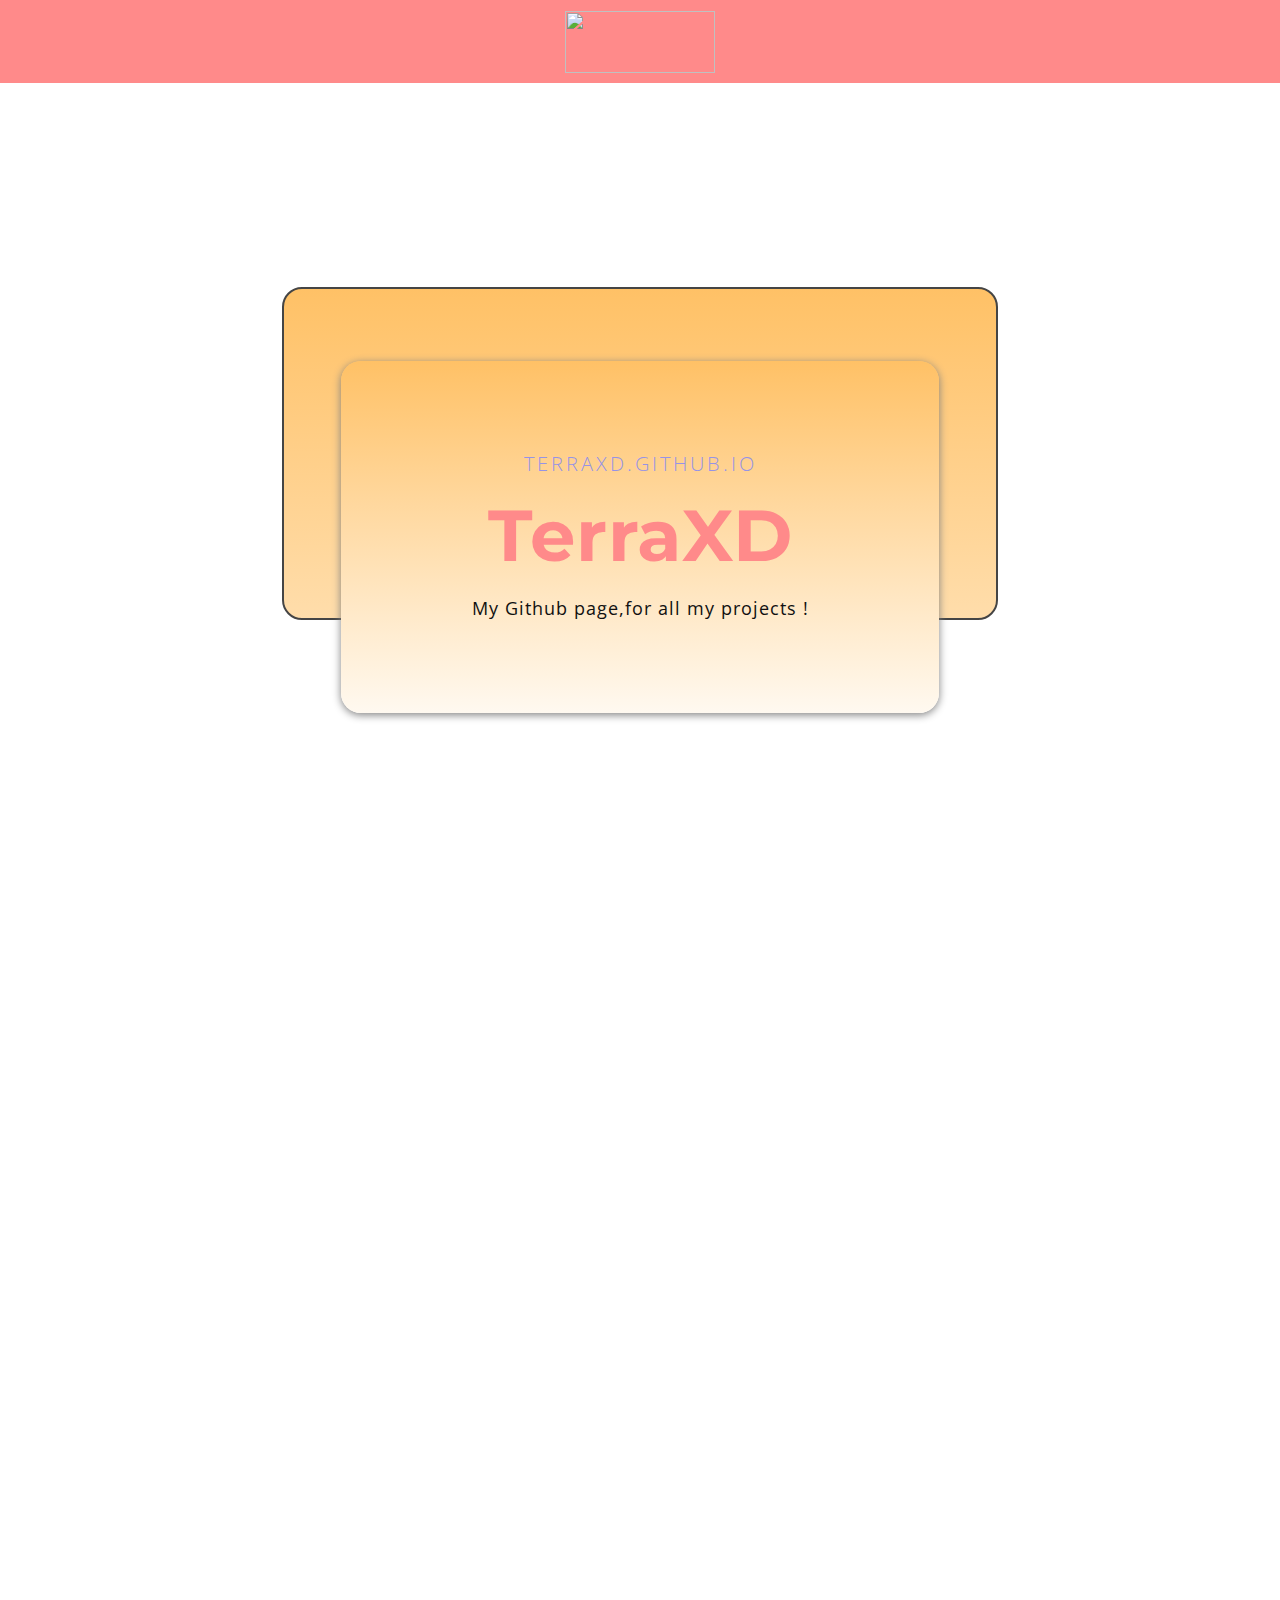
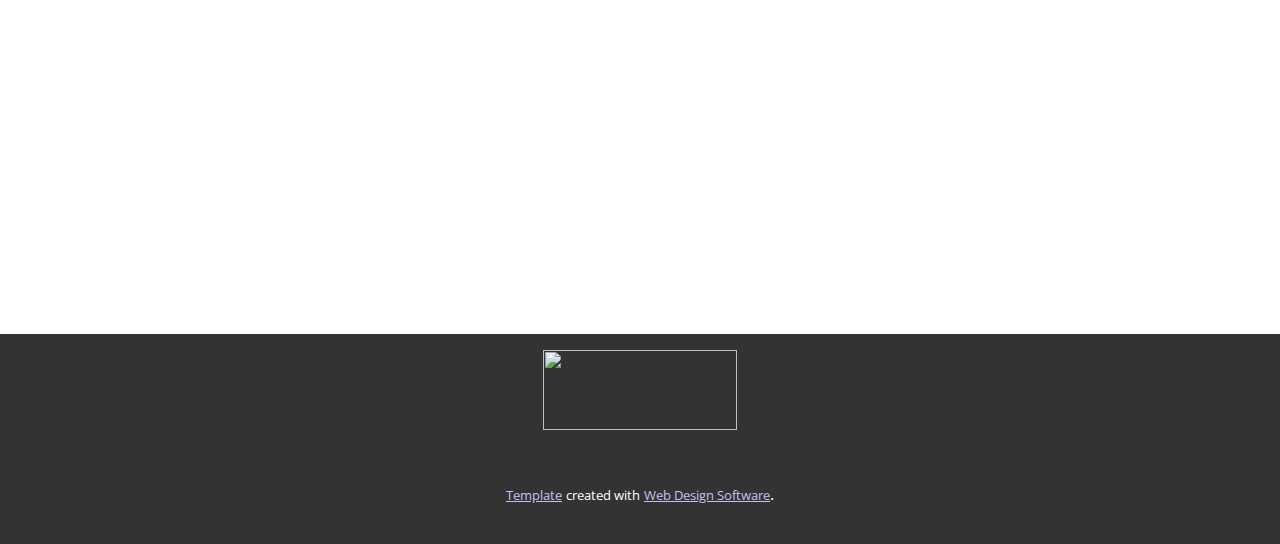
==== docs/index.html @ 956220e7 "Website Files" ====
<!DOCTYPE html>
<html style="font-size: 16px;">
  <head>
    <meta name="viewport" content="width=device-width, initial-scale=1.0">
    <meta charset="utf-8">
    <meta name="keywords" content="Web Design Services, ​Hosting solution with benefits., ​What do our users say?, ​Hosting for every website, Meet Our Best Team, Premium Plans, $0, $29, $59, $139, Nam ultrices ultrices nec tortor pulvinar esteras loremips est orem., Follow us, Contact us">
    <meta name="description" content="">
    <meta name="page_type" content="np-template-header-footer-from-plugin">
    <title>Home</title>
    <link rel="stylesheet" href="nicepage.css" media="screen">
<link rel="stylesheet" href="Home.css" media="screen">
    <script class="u-script" type="text/javascript" src="jquery-1.9.1.min.js" defer=""></script>
    <script class="u-script" type="text/javascript" src="nicepage.js" defer=""></script>
    <meta name="generator" content="Nicepage 3.22.3, nicepage.com">
    <link id="u-theme-google-font" rel="stylesheet" href="https://fonts.googleapis.com/css?family=PT+Sans:400,400i,700,700i|Open+Sans:300,300i,400,400i,600,600i,700,700i,800,800i">
    <link id="u-page-google-font" rel="stylesheet" href="https://fonts.googleapis.com/css?family=Open+Sans:300,300i,400,400i,600,600i,700,700i,800,800i|Montserrat:100,100i,200,200i,300,300i,400,400i,500,500i,600,600i,700,700i,800,800i,900,900i">
    
    
    
    <script type="application/ld+json">{
		"@context": "http://schema.org",
		"@type": "Organization",
		"name": "Github",
		"logo": "images/GitHub_Logo_White.png"
}</script>
    <meta name="theme-color" content="#9693e6">
    <meta property="og:title" content="Home">
    <meta property="og:type" content="website">
  </head>
  <body data-home-page="https://github.nicepage.io/Home.html?version=f183a0b9-ee43-4f18-b87d-bd9fcd603448" data-home-page-title="Home" class="u-body"><header class="u-align-center u-clearfix u-header u-palette-2-light-1 u-header" id="sec-bbeb"><div class="u-clearfix u-sheet u-sheet-1">
        <div class="u-social-icons u-spacing-10 u-social-icons-1"></div>
        <a href="Github.com" class="u-image u-logo u-image-1" data-image-width="1000" data-image-height="410" title="Github" target="_blank">
          <img src="images/GitHub_Logo_White.png" class="u-logo-image u-logo-image-1" data-image-width="63">
        </a>
      </div></header>
    <section class="skrollable u-align-center-xs u-clearfix u-image u-parallax u-section-1" id="carousel_5937" data-image-width="1280" data-image-height="853">
      <div class="u-clearfix u-sheet u-sheet-1">
        <div class="u-border-2 u-border-grey-dark-1 u-expanded-width-sm u-expanded-width-xs u-gradient u-radius-20 u-shape u-shape-round u-shape-1"></div>
        <div class="u-align-center u-container-style u-gradient u-group u-radius-20 u-shape-round u-group-1">
          <div class="u-container-layout u-valign-middle u-container-layout-1">
            <h5 class="u-custom-font u-text u-text-default u-text-font u-text-1">
              <a class="u-active-none u-border-none u-btn u-button-link u-button-style u-hover-none u-none u-text-palette-1-base u-btn-1" href="Terraxd.github.io">Terraxd.github.io</a>
            </h5>
            <h1 class="u-text u-text-palette-2-base u-text-2">TerraXD</h1>
            <p class="u-text u-text-3">My Github page,for all my projects !</p>
          </div>
        </div>
      </div>
    </section>
    <section class="skrollable u-align-center u-clearfix u-image u-lightbox u-parallax u-section-2" id="carousel_9938" data-image-width="1280" data-image-height="854">
      <div class="u-align-left u-clearfix u-sheet u-sheet-1"></div>
    </section>
    
    
    <footer class="u-align-center u-clearfix u-footer u-grey-80 u-footer" id="sec-771e"><div class="u-align-left u-clearfix u-sheet u-valign-middle u-sheet-1">
        <a href="github.com/TerraXD" class="u-image u-logo u-image-1" data-image-width="1000" data-image-height="410" title="My Github Page">
          <img src="images/GitHub_Logo_White.png" class="u-logo-image u-logo-image-1">
        </a>
      </div></footer>
    <section class="u-backlink u-clearfix u-grey-80">
      <a class="u-link" href="https://nicepage.com/templates" target="_blank">
        <span>Template</span>
      </a>
      <p class="u-text">
        <span>created with</span>
      </p>
      <a class="u-link" href="https://nicepage.com/" target="_blank">
        <span>Web Design Software</span>
      </a>. 
    </section>
  </body>
</html>
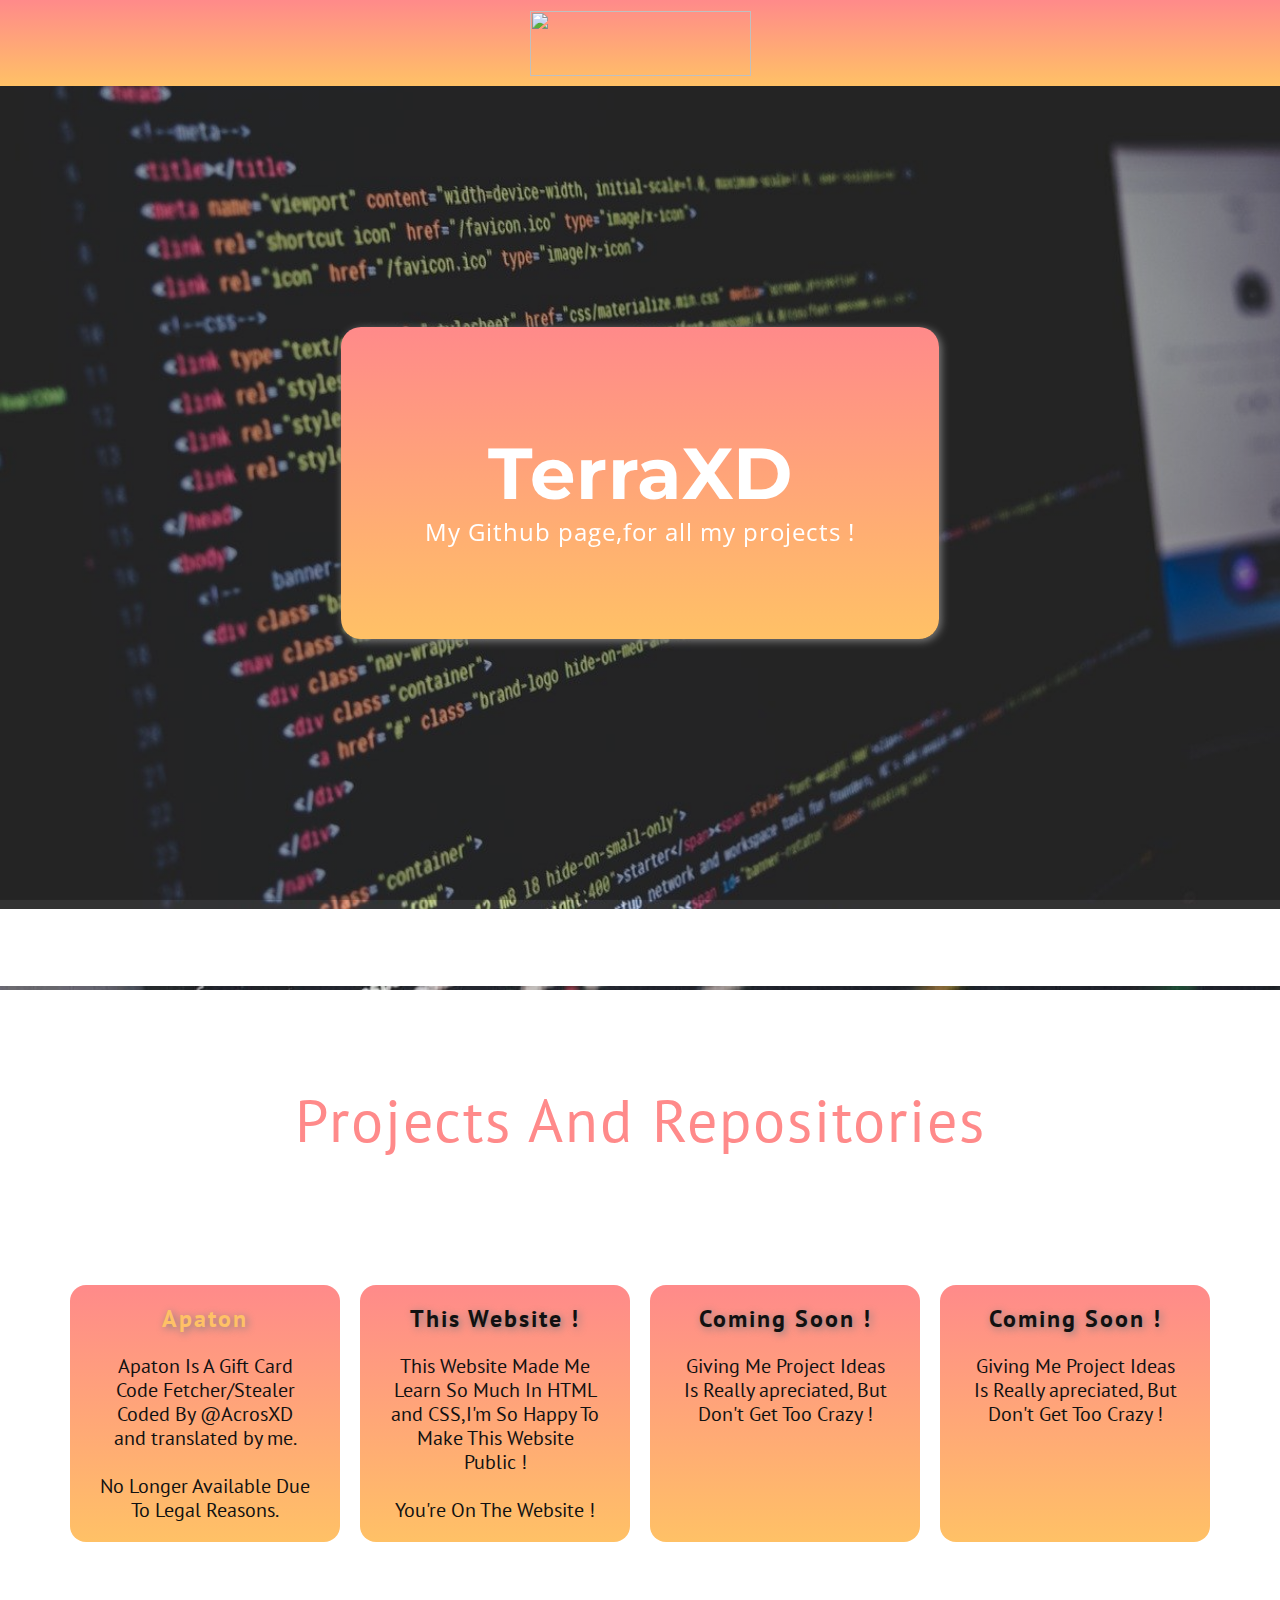
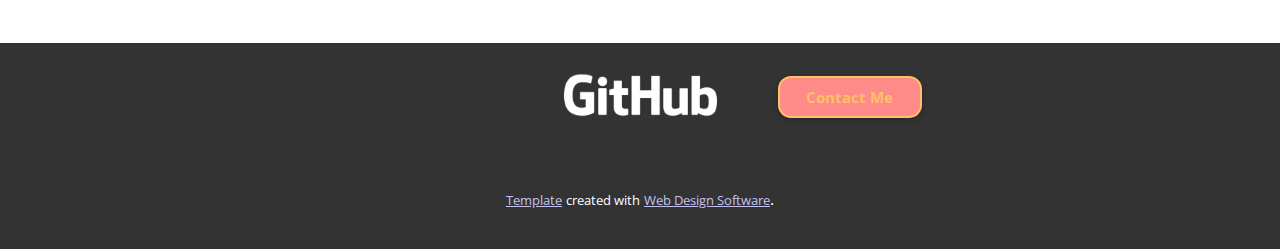
==== commit c420f374: "Website 2.0" ====
--- a/docs/index.html
+++ b/docs/index.html
@@ -1,6 +1,5 @@
 <!DOCTYPE html>
-<html style="font-size: 16px;">
-  <head>
+<html style="font-size: 16px;"><head>
     <meta name="viewport" content="width=device-width, initial-scale=1.0">
     <meta charset="utf-8">
     <meta name="keywords" content="Web Design Services, ​Hosting solution with benefits., ​What do our users say?, ​Hosting for every website, Meet Our Best Team, Premium Plans, $0, $29, $59, $139, Nam ultrices ultrices nec tortor pulvinar esteras loremips est orem., Follow us, Contact us">
@@ -11,9 +10,12 @@
 <link rel="stylesheet" href="Home.css" media="screen">
     <script class="u-script" type="text/javascript" src="jquery-1.9.1.min.js" defer=""></script>
     <script class="u-script" type="text/javascript" src="nicepage.js" defer=""></script>
-    <meta name="generator" content="Nicepage 3.22.3, nicepage.com">
+    <meta name="generator" content="Nicepage 3.23.0, nicepage.com">
+    <meta property="og:title" content="TerraXD - Website">
+    <meta property="og:description" content="TerraXD's Repos And More !">
+    <meta property="og:image" content="images/g71ef491b560a127bf28e0f755926b4627be8facf028f1dda075bfba44c738703ae2fabc4033158deda1637a61e0dba16775ae74671593b8c1a2e7f416ff51eb1_1280.jpg">
     <link id="u-theme-google-font" rel="stylesheet" href="https://fonts.googleapis.com/css?family=PT+Sans:400,400i,700,700i|Open+Sans:300,300i,400,400i,600,600i,700,700i,800,800i">
-    <link id="u-page-google-font" rel="stylesheet" href="https://fonts.googleapis.com/css?family=Open+Sans:300,300i,400,400i,600,600i,700,700i,800,800i|Montserrat:100,100i,200,200i,300,300i,400,400i,500,500i,600,600i,700,700i,800,800i,900,900i">
+    <link id="u-page-google-font" rel="stylesheet" href="https://fonts.googleapis.com/css?family=Montserrat:100,100i,200,200i,300,300i,400,400i,500,500i,600,600i,700,700i,800,800i,900,900i">
     
     
     
@@ -21,41 +23,78 @@
 		"@context": "http://schema.org",
 		"@type": "Organization",
 		"name": "Github",
-		"logo": "images/GitHub_Logo_White.png"
+		"url": "/",
+		"logo": "images/GitHub_Logo_White_Custom.png"
 }</script>
     <meta name="theme-color" content="#9693e6">
-    <meta property="og:title" content="Home">
     <meta property="og:type" content="website">
+    <link rel="canonical" href="/">
   </head>
-  <body data-home-page="https://github.nicepage.io/Home.html?version=f183a0b9-ee43-4f18-b87d-bd9fcd603448" data-home-page-title="Home" class="u-body"><header class="u-align-center u-clearfix u-header u-palette-2-light-1 u-header" id="sec-bbeb"><div class="u-clearfix u-sheet u-sheet-1">
+  <body data-home-page="https://github.nicepage.io/Home.html?version=e95aa9e0-92c9-4b59-a505-fab8ef652990" data-home-page-title="Home" class="u-body"><header class="u-align-center u-clearfix u-gradient u-header u-sticky u-sticky-6abe u-header" id="sec-bbeb"><div class="u-clearfix u-sheet u-sheet-1">
         <div class="u-social-icons u-spacing-10 u-social-icons-1"></div>
-        <a href="Github.com" class="u-image u-logo u-image-1" data-image-width="1000" data-image-height="410" title="Github" target="_blank">
-          <img src="images/GitHub_Logo_White.png" class="u-logo-image u-logo-image-1" data-image-width="63">
+        <a href="Github.com/TerraXD" class="u-image u-logo u-image-1" data-image-width="1400" data-image-height="410" title="github.com/TerraXD" target="_blank">
+          <img src="images/GitHub_Logo_White_Custom.png" class="u-logo-image u-logo-image-1" data-image-width="63">
         </a>
       </div></header>
-    <section class="skrollable u-align-center-xs u-clearfix u-image u-parallax u-section-1" id="carousel_5937" data-image-width="1280" data-image-height="853">
+    <section class="skrollable u-align-center-xs u-clearfix u-image u-parallax u-shading u-section-1" id="carousel_5937" data-image-width="1280" data-image-height="853">
       <div class="u-clearfix u-sheet u-sheet-1">
-        <div class="u-border-2 u-border-grey-dark-1 u-expanded-width-sm u-expanded-width-xs u-gradient u-radius-20 u-shape u-shape-round u-shape-1"></div>
-        <div class="u-align-center u-container-style u-gradient u-group u-radius-20 u-shape-round u-group-1">
-          <div class="u-container-layout u-valign-middle u-container-layout-1">
-            <h5 class="u-custom-font u-text u-text-default u-text-font u-text-1">
-              <a class="u-active-none u-border-none u-btn u-button-link u-button-style u-hover-none u-none u-text-palette-1-base u-btn-1" href="Terraxd.github.io">Terraxd.github.io</a>
-            </h5>
-            <h1 class="u-text u-text-palette-2-base u-text-2">TerraXD</h1>
-            <p class="u-text u-text-3">My Github page,for all my projects !</p>
+        <div class="u-align-center u-container-style u-gradient u-group u-radius-20 u-shape-round u-group-1" data-animation-name="pulse" data-animation-duration="1000" data-animation-delay="0" data-animation-direction="">
+          <div class="u-container-layout u-container-layout-1">
+            <h1 class="u-text u-text-white u-text-1">TerraXD</h1>
+            <p class="u-text u-text-white u-text-2">My Github page,for all my projects !</p>
           </div>
         </div>
       </div>
     </section>
-    <section class="skrollable u-align-center u-clearfix u-image u-lightbox u-parallax u-section-2" id="carousel_9938" data-image-width="1280" data-image-height="854">
-      <div class="u-align-left u-clearfix u-sheet u-sheet-1"></div>
+    <section class="skrollable u-align-center u-clearfix u-image u-parallax u-section-2" id="carousel_e494" data-image-width="1280" data-image-height="854">
+      <div class="u-clearfix u-sheet u-valign-middle u-sheet-1">
+        <h2 class="u-text u-text-default u-text-palette-2-light-1 u-text-1">Projects And Repositories</h2>
+        <p class="u-text u-text-white u-text-2">Here Is All My Current And Next Projects And Repos,Only Apaton Is On License,But The Rest Can Be Forked At Your Liking !</p>
+        <div class="u-expanded-width u-list u-list-1">
+          <div class="u-repeater u-repeater-1">
+            <div class="u-align-center u-container-style u-gradient u-list-item u-opacity u-opacity-70 u-radius-16 u-repeater-item u-shape-round u-list-item-1">
+              <div class="u-container-layout u-similar-container u-valign-top u-container-layout-1">
+                <h4 class="u-text u-text-default u-text-3">
+                  <a class="u-active-none u-border-none u-btn u-button-link u-button-style u-hover-none u-none u-text-palette-3-light-1 u-btn-1" href="/Apaton.html" data-page-id="584879">Apaton<br>
+                  </a>
+                </h4>
+                <h5 class="u-text u-text-default u-text-4">Apaton Is A Gift Card Code Fetcher/Stealer<br>Coded By @AcrosXD<br>and translated by me.<br>
+                  <br>No Longer Available Due To Legal Reasons.
+                </h5>
+              </div>
+            </div>
+            <div class="u-align-center u-container-style u-gradient u-list-item u-opacity u-opacity-70 u-radius-16 u-repeater-item u-shape-round u-list-item-2">
+              <div class="u-container-layout u-similar-container u-valign-top u-container-layout-2">
+                <h4 class="u-text u-text-default u-text-5">This Website !</h4>
+                <h5 class="u-text u-text-default u-text-6">This Website Made Me Learn So Much In HTML and CSS,I'm So Happy To Make This Website Public !<br>
+                  <br>You're On The Website !
+                </h5>
+              </div>
+            </div>
+            <div class="u-align-center u-container-style u-gradient u-list-item u-opacity u-opacity-70 u-radius-16 u-repeater-item u-shape-round u-list-item-3">
+              <div class="u-container-layout u-similar-container u-valign-top u-container-layout-3">
+                <h4 class="u-text u-text-default u-text-7">Coming Soon !</h4>
+                <h5 class="u-text u-text-default u-text-8">Giving Me Project Ideas Is Really apreciated, But Don't Get Too Crazy !<br>
+                </h5>
+              </div>
+            </div>
+            <div class="u-align-center u-container-style u-gradient u-list-item u-opacity u-opacity-70 u-radius-16 u-repeater-item u-shape-round u-list-item-4">
+              <div class="u-container-layout u-similar-container u-valign-top u-container-layout-4">
+                <h4 class="u-text u-text-default u-text-9">Coming Soon !</h4>
+                <h5 class="u-text u-text-default u-text-10"> Giving Me Project Ideas Is Really apreciated, But Don't Get Too Crazy !</h5>
+              </div>
+            </div>
+          </div>
+        </div>
+      </div>
     </section>
     
     
-    <footer class="u-align-center u-clearfix u-footer u-grey-80 u-footer" id="sec-771e"><div class="u-align-left u-clearfix u-sheet u-valign-middle u-sheet-1">
-        <a href="github.com/TerraXD" class="u-image u-logo u-image-1" data-image-width="1000" data-image-height="410" title="My Github Page">
+    <footer class="u-align-center u-clearfix u-footer u-grey-80 u-footer" id="sec-771e"><div class="u-align-left u-clearfix u-sheet u-sheet-1">
+        <a href="github.com" class="u-image u-image-default u-logo u-image-1" data-image-width="1000" data-image-height="410" title="Github.com" target="_blank" data-animation-name="bounceIn" data-animation-duration="1000" data-animation-delay="0" data-animation-direction="">
           <img src="images/GitHub_Logo_White.png" class="u-logo-image u-logo-image-1">
         </a>
+        <a href="mailto:TerraXD.contact@gmail.com" class="u-active-white u-border-2 u-border-active-white u-border-hover-palette-2-base u-border-palette-3-base u-btn u-btn-round u-button-style u-hover-palette-3-base u-palette-2-base u-radius-13 u-text-active-black u-text-hover-black u-text-palette-3-base u-btn-1">Contact Me</a>
       </div></footer>
     <section class="u-backlink u-clearfix u-grey-80">
       <a class="u-link" href="https://nicepage.com/templates" target="_blank">
@@ -68,5 +107,5 @@
         <span>Web Design Software</span>
       </a>. 
     </section>
-  </body>
-</html>+  
+</body></html>--- a/docs/nicepage.css
+++ b/docs/nicepage.css
@@ -4193,6 +4193,9 @@
 .u-background-effect {
   overflow: hidden;
 }
+.u-background-effect ~ .u-container-layout {
+  cursor: pointer;
+}
 /* Fade effect */
 .u-effect-fade .u-over-slide {
   opacity: 0;
@@ -12762,6 +12765,7 @@
 .u-header.u-sticky,
 .u-overlap .u-header {
   z-index: 20;
+  padding-top: 0.1px;
 }
 .u-overlap .u-header.u-sticky {
   position: fixed;
@@ -16951,9 +16955,6 @@
   width: 100%;
   height: 100vh;
   height: -webkit-fill-available;
-}
-.u-menu-overlay:not(.u-opacity) {
-  opacity: 0;
 }
 .u-sidenav-overflow {
   overflow: auto;
@@ -33797,7 +33798,175 @@
 
 /*begin-variables sitestylecss*/
 
-
+.u-custom-color-1,
+        .u-body.u-custom-color-1,
+        .u-container-style.u-custom-color-1:before,
+        .u-table-alt-custom-color-1 tr:nth-child(even)
+        {
+            color: #ffffff;
+            background-color: #e49191;
+        }
+
+        .u-button-style.u-custom-color-1,
+        .u-button-style.u-custom-color-1[class*="u-border-"]
+        {
+            color: #ffffff !important;
+            background-color: #e49191 !important;
+        }
+
+        .u-button-style.u-custom-color-1:hover,
+        .u-button-style.u-custom-color-1[class*="u-border-"]:hover,
+        .u-button-style.u-custom-color-1:focus,
+        .u-button-style.u-custom-color-1[class*="u-border-"]:focus,
+        .u-button-style.u-button-style.u-custom-color-1:active,
+        .u-button-style.u-button-style.u-custom-color-1[class*="u-border-"]:active,
+        .u-button-style.u-button-style.u-custom-color-1.active,
+        .u-button-style.u-button-style.u-custom-color-1[class*="u-border-"].active,
+        li.active > .u-button-style.u-button-style.u-custom-color-1,
+        li.active > .u-button-style.u-button-style.u-custom-color-1[class*="u-border-"]
+        {
+            color: #ffffff !important;
+            background-color: #dd7373 !important;
+        }
+
+        .u-hover-custom-color-1:hover,
+        .u-hover-custom-color-1[class*="u-border-"]:hover,
+        .u-hover-custom-color-1:focus,
+        .u-hover-custom-color-1[class*="u-border-"]:focus,
+        .u-active-custom-color-1.u-active.u-active,
+        .u-active-custom-color-1[class*="u-border-"].u-active.u-active,
+        a.u-button-style.u-hover-custom-color-1:hover,
+        a.u-button-style.u-hover-custom-color-1[class*="u-border-"]:hover,
+        a.u-button-style:hover > .u-hover-custom-color-1,
+        a.u-button-style:hover > .u-hover-custom-color-1[class*="u-border-"],
+        a.u-button-style.u-hover-custom-color-1:focus,
+        a.u-button-style.u-hover-custom-color-1[class*="u-border-"]:focus,
+        a.u-button-style.u-button-style.u-active-custom-color-1:active,
+        a.u-button-style.u-button-style.u-active-custom-color-1[class*="u-border-"]:active,
+        a.u-button-style.u-button-style.u-active-custom-color-1.active,
+        a.u-button-style.u-button-style.u-active-custom-color-1[class*="u-border-"].active,
+        a.u-button-style.u-button-style.active > .u-active-custom-color-1,
+        a.u-button-style.u-button-style.active > .u-active-custom-color-1[class*="u-border-"],
+        li.active > a.u-button-style.u-button-style.u-active-custom-color-1,
+        li.active > a.u-button-style.u-button-style.u-active-custom-color-1[class*="u-border-"]
+        {
+            color: #ffffff !important;
+            background-color: #e49191 !important;
+        }
+
+        a.u-link.u-hover-custom-color-1:hover {
+            color: #e49191 !important;
+        }
+
+        
+
+        
+        .u-border-custom-color-1,
+        .u-separator-custom-color-1:after
+        {
+            border-color: #e49191;
+            stroke: #e49191;
+        }
+
+        .u-button-style.u-border-custom-color-1
+        {
+            border-color: #e49191 !important;
+            color: #e49191 !important;
+            background-color: transparent !important;
+        }
+
+        .u-button-style.u-border-custom-color-1:hover,
+        .u-button-style.u-border-custom-color-1:focus
+        {
+            border-color: transparent !important;
+            color: #dd7373 !important;
+            background-color: transparent !important;
+        }
+
+        .u-border-hover-custom-color-1:hover,
+        .u-border-hover-custom-color-1:focus,
+        .u-border-active-custom-color-1.u-active.u-active,
+        a.u-button-style.u-border-hover-custom-color-1:hover,
+        a.u-button-style:hover > .u-border-hover-custom-color-1,
+        a.u-button-style.u-border-hover-custom-color-1:focus,
+        a.u-button-style.u-button-style.u-border-active-custom-color-1:active,
+        a.u-button-style.u-button-style.u-border-active-custom-color-1.active,
+        a.u-button-style.u-button-style.active > .u-border-active-custom-color-1,
+        li.active > a.u-button-style.u-button-style.u-border-active-custom-color-1
+        {
+            color: #e49191 !important;
+            border-color: #e49191 !important;
+        }
+
+        .u-link.u-border-custom-color-1[class*="u-border-"]
+        {
+            border-color: #e49191 !important;
+        }
+
+        .u-link.u-border-custom-color-1[class*="u-border-"]:hover
+        {
+            border-color: #dd7373 !important;
+        }
+        
+
+        
+        .u-text-custom-color-1,
+        a.u-button-style.u-text-custom-color-1,
+        a.u-button-style.u-text-custom-color-1[class*="u-border-"]
+        {
+            color: #e49191 !important;
+        }
+
+        a.u-button-style.u-text-custom-color-1:hover,
+        a.u-button-style.u-text-custom-color-1[class*="u-border-"]:hover,
+        a.u-button-style.u-text-custom-color-1:focus,
+        a.u-button-style.u-text-custom-color-1[class*="u-border-"]:focus,
+        a.u-button-style.u-button-style.u-text-custom-color-1:active,
+        a.u-button-style.u-button-style.u-text-custom-color-1[class*="u-border-"]:active,
+        a.u-button-style.u-button-style.u-text-custom-color-1.active,
+        a.u-button-style.u-button-style.u-text-custom-color-1[class*="u-border-"].active
+        {
+            color: #dd7373 !important;
+        }
+
+        a.u-button-style:hover > .u-text-hover-custom-color-1,
+        a.u-button-style:hover > .u-text-hover-custom-color-1[class*="u-border-"],
+        a.u-button-style.u-button-style.u-text-hover-custom-color-1:hover,
+        a.u-button-style.u-button-style.u-text-hover-custom-color-1[class*="u-border-"]:hover,
+        a.u-button-style.u-button-style.u-text-hover-custom-color-1:focus,
+        a.u-button-style.u-button-style.u-text-hover-custom-color-1[class*="u-border-"]:focus,
+        a.u-button-style.u-button-style.u-button-style.u-text-active-custom-color-1:active,
+        a.u-button-style.u-button-style.u-button-style.u-text-active-custom-color-1[class*="u-border-"]:active,
+        a.u-button-style.u-button-style.u-button-style.u-text-active-custom-color-1.active,
+        a.u-button-style.u-button-style.u-button-style.u-text-active-custom-color-1[class*="u-border-"].active,
+        a.u-button-style.u-button-style.active > .u-text-active-custom-color-1,
+        a.u-button-style.u-button-style.active > .u-text-active-custom-color-1[class*="u-border-"],
+        :not(.level-2) > .u-nav > .u-nav-item > a.u-nav-link.u-text-hover-custom-color-1:hover,
+        :not(.level-2) > .u-nav > .u-nav-item > a.u-nav-link.u-nav-link.u-text-active-custom-color-1.active,
+        .u-popupmenu-items.u-text-hover-custom-color-1 .u-nav-link:hover,
+        .u-popupmenu-items.u-popupmenu-items.u-text-active-custom-color-1 .u-nav-link.active
+        {
+            color: #e49191 !important;
+        }
+
+        .u-text-custom-color-1 svg,
+        .u-text-hover-custom-color-1:hover svg,
+        .u-button-style:hover > .u-text-hover-custom-color-1 svg,
+        .u-button-style.u-button-style.active > .u-text-active-custom-color-1 svg,
+        .u-text-hover-custom-color-1:focus svg
+        {
+            fill: #e49191;
+        }
+
+        .u-link.u-text-custom-color-1:hover
+        {
+            color: #dd7373 !important;
+        }
+
+        a.u-link.u-text-hover-custom-color-1:hover
+        {
+            color: #e49191 !important;
+        }
 
         
 
@@ -34047,25 +34216,25 @@
         /** color-rules **/
 
         /** alt-color-rules **/
-        .u-body-color a,.u-palette-1-base a,.u-palette-1-dark-3 a,.u-palette-1-dark-2 a,.u-palette-1-dark-1 a,.u-palette-1 a,.u-palette-1-light-1 a,.u-palette-2-base a,.u-palette-2-dark-3 a,.u-palette-2-dark-2 a,.u-palette-2-dark-1 a,.u-palette-2 a,.u-palette-2-light-1 a,.u-palette-3-dark-3 a,.u-palette-3-dark-2 a,.u-palette-3-dark-1 a,.u-palette-3 a,.u-palette-4-base a,.u-palette-4-dark-3 a,.u-palette-4-dark-2 a,.u-palette-4-dark-1 a,.u-palette-4 a,.u-palette-5-base a,.u-palette-5-dark-3 a,.u-palette-5-dark-2 a,.u-palette-5-dark-1 a,.u-palette-5 a,.u-palette-5-light-1 a,.u-grey-40 a,.u-grey-30 a,.u-grey-90 a,.u-grey-80 a,.u-grey-75 a,.u-black a,.u-grey-70 a,.u-grey-60 a,.u-grey-50 a,.u-grey-dark-3 a,.u-grey-dark-2 a,.u-grey-dark-1 a,.u-grey a,.u-shading a,.u-overlap-contrast .u-header a:not(.u-nav-link):not(.u-btn)
+        .u-custom-color-1 a,.u-body-color a,.u-palette-1-base a,.u-palette-1-dark-3 a,.u-palette-1-dark-2 a,.u-palette-1-dark-1 a,.u-palette-1 a,.u-palette-1-light-1 a,.u-palette-2-base a,.u-palette-2-dark-3 a,.u-palette-2-dark-2 a,.u-palette-2-dark-1 a,.u-palette-2 a,.u-palette-2-light-1 a,.u-palette-3-dark-3 a,.u-palette-3-dark-2 a,.u-palette-3-dark-1 a,.u-palette-3 a,.u-palette-4-base a,.u-palette-4-dark-3 a,.u-palette-4-dark-2 a,.u-palette-4-dark-1 a,.u-palette-4 a,.u-palette-5-base a,.u-palette-5-dark-3 a,.u-palette-5-dark-2 a,.u-palette-5-dark-1 a,.u-palette-5 a,.u-palette-5-light-1 a,.u-grey-40 a,.u-grey-30 a,.u-grey-90 a,.u-grey-80 a,.u-grey-75 a,.u-black a,.u-grey-70 a,.u-grey-60 a,.u-grey-50 a,.u-grey-dark-3 a,.u-grey-dark-2 a,.u-grey-dark-1 a,.u-grey a,.u-shading a,.u-overlap-contrast .u-header a:not(.u-nav-link):not(.u-btn)
         {
         color: #c3c1f1;
         }
-        .u-body-color a:hover,.u-palette-1-base a:hover,.u-palette-1-dark-3 a:hover,.u-palette-1-dark-2 a:hover,.u-palette-1-dark-1 a:hover,.u-palette-1 a:hover,.u-palette-1-light-1 a:hover,.u-palette-2-base a:hover,.u-palette-2-dark-3 a:hover,.u-palette-2-dark-2 a:hover,.u-palette-2-dark-1 a:hover,.u-palette-2 a:hover,.u-palette-2-light-1 a:hover,.u-palette-3-dark-3 a:hover,.u-palette-3-dark-2 a:hover,.u-palette-3-dark-1 a:hover,.u-palette-3 a:hover,.u-palette-4-base a:hover,.u-palette-4-dark-3 a:hover,.u-palette-4-dark-2 a:hover,.u-palette-4-dark-1 a:hover,.u-palette-4 a:hover,.u-palette-5-base a:hover,.u-palette-5-dark-3 a:hover,.u-palette-5-dark-2 a:hover,.u-palette-5-dark-1 a:hover,.u-palette-5 a:hover,.u-palette-5-light-1 a:hover,.u-grey-40 a:hover,.u-grey-30 a:hover,.u-grey-90 a:hover,.u-grey-80 a:hover,.u-grey-75 a:hover,.u-black a:hover,.u-grey-70 a:hover,.u-grey-60 a:hover,.u-grey-50 a:hover,.u-grey-dark-3 a:hover,.u-grey-dark-2 a:hover,.u-grey-dark-1 a:hover,.u-grey a:hover
+        .u-custom-color-1 a:hover,.u-body-color a:hover,.u-palette-1-base a:hover,.u-palette-1-dark-3 a:hover,.u-palette-1-dark-2 a:hover,.u-palette-1-dark-1 a:hover,.u-palette-1 a:hover,.u-palette-1-light-1 a:hover,.u-palette-2-base a:hover,.u-palette-2-dark-3 a:hover,.u-palette-2-dark-2 a:hover,.u-palette-2-dark-1 a:hover,.u-palette-2 a:hover,.u-palette-2-light-1 a:hover,.u-palette-3-dark-3 a:hover,.u-palette-3-dark-2 a:hover,.u-palette-3-dark-1 a:hover,.u-palette-3 a:hover,.u-palette-4-base a:hover,.u-palette-4-dark-3 a:hover,.u-palette-4-dark-2 a:hover,.u-palette-4-dark-1 a:hover,.u-palette-4 a:hover,.u-palette-5-base a:hover,.u-palette-5-dark-3 a:hover,.u-palette-5-dark-2 a:hover,.u-palette-5-dark-1 a:hover,.u-palette-5 a:hover,.u-palette-5-light-1 a:hover,.u-grey-40 a:hover,.u-grey-30 a:hover,.u-grey-90 a:hover,.u-grey-80 a:hover,.u-grey-75 a:hover,.u-black a:hover,.u-grey-70 a:hover,.u-grey-60 a:hover,.u-grey-50 a:hover,.u-grey-dark-3 a:hover,.u-grey-dark-2 a:hover,.u-grey-dark-1 a:hover,.u-grey a:hover
         {
         color: #a1a1a1;
         }
-        .u-body-color .u-btn,.u-palette-1-base .u-btn,.u-palette-1-dark-3 .u-btn,.u-palette-1-dark-2 .u-btn,.u-palette-1-dark-1 .u-btn,.u-palette-1 .u-btn,.u-palette-1-light-1 .u-btn,.u-palette-2-base .u-btn,.u-palette-2-dark-3 .u-btn,.u-palette-2-dark-2 .u-btn,.u-palette-2-dark-1 .u-btn,.u-palette-2 .u-btn,.u-palette-2-light-1 .u-btn,.u-palette-3-dark-3 .u-btn,.u-palette-3-dark-2 .u-btn,.u-palette-3-dark-1 .u-btn,.u-palette-3 .u-btn,.u-palette-4-base .u-btn,.u-palette-4-dark-3 .u-btn,.u-palette-4-dark-2 .u-btn,.u-palette-4-dark-1 .u-btn,.u-palette-4 .u-btn,.u-palette-5-base .u-btn,.u-palette-5-dark-3 .u-btn,.u-palette-5-dark-2 .u-btn,.u-palette-5-dark-1 .u-btn,.u-palette-5 .u-btn,.u-palette-5-light-1 .u-btn,.u-grey-40 .u-btn,.u-grey-30 .u-btn,.u-grey-90 .u-btn,.u-grey-80 .u-btn,.u-grey-75 .u-btn,.u-black .u-btn,.u-grey-70 .u-btn,.u-grey-60 .u-btn,.u-grey-50 .u-btn,.u-grey-dark-3 .u-btn,.u-grey-dark-2 .u-btn,.u-grey-dark-1 .u-btn,.u-grey .u-btn,.u-shading .u-btn,.u-overlap-contrast .u-header .u-btn
+        .u-custom-color-1 .u-btn,.u-body-color .u-btn,.u-palette-1-base .u-btn,.u-palette-1-dark-3 .u-btn,.u-palette-1-dark-2 .u-btn,.u-palette-1-dark-1 .u-btn,.u-palette-1 .u-btn,.u-palette-1-light-1 .u-btn,.u-palette-2-base .u-btn,.u-palette-2-dark-3 .u-btn,.u-palette-2-dark-2 .u-btn,.u-palette-2-dark-1 .u-btn,.u-palette-2 .u-btn,.u-palette-2-light-1 .u-btn,.u-palette-3-dark-3 .u-btn,.u-palette-3-dark-2 .u-btn,.u-palette-3-dark-1 .u-btn,.u-palette-3 .u-btn,.u-palette-4-base .u-btn,.u-palette-4-dark-3 .u-btn,.u-palette-4-dark-2 .u-btn,.u-palette-4-dark-1 .u-btn,.u-palette-4 .u-btn,.u-palette-5-base .u-btn,.u-palette-5-dark-3 .u-btn,.u-palette-5-dark-2 .u-btn,.u-palette-5-dark-1 .u-btn,.u-palette-5 .u-btn,.u-palette-5-light-1 .u-btn,.u-grey-40 .u-btn,.u-grey-30 .u-btn,.u-grey-90 .u-btn,.u-grey-80 .u-btn,.u-grey-75 .u-btn,.u-black .u-btn,.u-grey-70 .u-btn,.u-grey-60 .u-btn,.u-grey-50 .u-btn,.u-grey-dark-3 .u-btn,.u-grey-dark-2 .u-btn,.u-grey-dark-1 .u-btn,.u-grey .u-btn,.u-shading .u-btn,.u-overlap-contrast .u-header .u-btn
         {
         background-color: #c3c1f1;
         color: #000000;
         }
-        .u-body-color .u-btn:hover,.u-palette-1-base .u-btn:hover,.u-palette-1-dark-3 .u-btn:hover,.u-palette-1-dark-2 .u-btn:hover,.u-palette-1-dark-1 .u-btn:hover,.u-palette-1 .u-btn:hover,.u-palette-1-light-1 .u-btn:hover,.u-palette-2-base .u-btn:hover,.u-palette-2-dark-3 .u-btn:hover,.u-palette-2-dark-2 .u-btn:hover,.u-palette-2-dark-1 .u-btn:hover,.u-palette-2 .u-btn:hover,.u-palette-2-light-1 .u-btn:hover,.u-palette-3-dark-3 .u-btn:hover,.u-palette-3-dark-2 .u-btn:hover,.u-palette-3-dark-1 .u-btn:hover,.u-palette-3 .u-btn:hover,.u-palette-4-base .u-btn:hover,.u-palette-4-dark-3 .u-btn:hover,.u-palette-4-dark-2 .u-btn:hover,.u-palette-4-dark-1 .u-btn:hover,.u-palette-4 .u-btn:hover,.u-palette-5-base .u-btn:hover,.u-palette-5-dark-3 .u-btn:hover,.u-palette-5-dark-2 .u-btn:hover,.u-palette-5-dark-1 .u-btn:hover,.u-palette-5 .u-btn:hover,.u-palette-5-light-1 .u-btn:hover,.u-grey-40 .u-btn:hover,.u-grey-30 .u-btn:hover,.u-grey-90 .u-btn:hover,.u-grey-80 .u-btn:hover,.u-grey-75 .u-btn:hover,.u-black .u-btn:hover,.u-grey-70 .u-btn:hover,.u-grey-60 .u-btn:hover,.u-grey-50 .u-btn:hover,.u-grey-dark-3 .u-btn:hover,.u-grey-dark-2 .u-btn:hover,.u-grey-dark-1 .u-btn:hover,.u-grey .u-btn:hover,.u-shading .u-btn:hover,.u-overlap-contrast .u-header .u-btn:hover
+        .u-custom-color-1 .u-btn:hover,.u-body-color .u-btn:hover,.u-palette-1-base .u-btn:hover,.u-palette-1-dark-3 .u-btn:hover,.u-palette-1-dark-2 .u-btn:hover,.u-palette-1-dark-1 .u-btn:hover,.u-palette-1 .u-btn:hover,.u-palette-1-light-1 .u-btn:hover,.u-palette-2-base .u-btn:hover,.u-palette-2-dark-3 .u-btn:hover,.u-palette-2-dark-2 .u-btn:hover,.u-palette-2-dark-1 .u-btn:hover,.u-palette-2 .u-btn:hover,.u-palette-2-light-1 .u-btn:hover,.u-palette-3-dark-3 .u-btn:hover,.u-palette-3-dark-2 .u-btn:hover,.u-palette-3-dark-1 .u-btn:hover,.u-palette-3 .u-btn:hover,.u-palette-4-base .u-btn:hover,.u-palette-4-dark-3 .u-btn:hover,.u-palette-4-dark-2 .u-btn:hover,.u-palette-4-dark-1 .u-btn:hover,.u-palette-4 .u-btn:hover,.u-palette-5-base .u-btn:hover,.u-palette-5-dark-3 .u-btn:hover,.u-palette-5-dark-2 .u-btn:hover,.u-palette-5-dark-1 .u-btn:hover,.u-palette-5 .u-btn:hover,.u-palette-5-light-1 .u-btn:hover,.u-grey-40 .u-btn:hover,.u-grey-30 .u-btn:hover,.u-grey-90 .u-btn:hover,.u-grey-80 .u-btn:hover,.u-grey-75 .u-btn:hover,.u-black .u-btn:hover,.u-grey-70 .u-btn:hover,.u-grey-60 .u-btn:hover,.u-grey-50 .u-btn:hover,.u-grey-dark-3 .u-btn:hover,.u-grey-dark-2 .u-btn:hover,.u-grey-dark-1 .u-btn:hover,.u-grey .u-btn:hover,.u-shading .u-btn:hover,.u-overlap-contrast .u-header .u-btn:hover
         {
         background-color: #a19ee9;
         color: #ffffff;
         }
-        .u-body-color .u-btn:active,.u-palette-1-base .u-btn:active,.u-palette-1-dark-3 .u-btn:active,.u-palette-1-dark-2 .u-btn:active,.u-palette-1-dark-1 .u-btn:active,.u-palette-1 .u-btn:active,.u-palette-1-light-1 .u-btn:active,.u-palette-2-base .u-btn:active,.u-palette-2-dark-3 .u-btn:active,.u-palette-2-dark-2 .u-btn:active,.u-palette-2-dark-1 .u-btn:active,.u-palette-2 .u-btn:active,.u-palette-2-light-1 .u-btn:active,.u-palette-3-dark-3 .u-btn:active,.u-palette-3-dark-2 .u-btn:active,.u-palette-3-dark-1 .u-btn:active,.u-palette-3 .u-btn:active,.u-palette-4-base .u-btn:active,.u-palette-4-dark-3 .u-btn:active,.u-palette-4-dark-2 .u-btn:active,.u-palette-4-dark-1 .u-btn:active,.u-palette-4 .u-btn:active,.u-palette-5-base .u-btn:active,.u-palette-5-dark-3 .u-btn:active,.u-palette-5-dark-2 .u-btn:active,.u-palette-5-dark-1 .u-btn:active,.u-palette-5 .u-btn:active,.u-palette-5-light-1 .u-btn:active,.u-grey-40 .u-btn:active,.u-grey-30 .u-btn:active,.u-grey-90 .u-btn:active,.u-grey-80 .u-btn:active,.u-grey-75 .u-btn:active,.u-black .u-btn:active,.u-grey-70 .u-btn:active,.u-grey-60 .u-btn:active,.u-grey-50 .u-btn:active,.u-grey-dark-3 .u-btn:active,.u-grey-dark-2 .u-btn:active,.u-grey-dark-1 .u-btn:active,.u-grey .u-btn:active,.u-shading .u-btn:active,.u-overlap-contrast .u-header .u-btn:active
+        .u-custom-color-1 .u-btn:active,.u-body-color .u-btn:active,.u-palette-1-base .u-btn:active,.u-palette-1-dark-3 .u-btn:active,.u-palette-1-dark-2 .u-btn:active,.u-palette-1-dark-1 .u-btn:active,.u-palette-1 .u-btn:active,.u-palette-1-light-1 .u-btn:active,.u-palette-2-base .u-btn:active,.u-palette-2-dark-3 .u-btn:active,.u-palette-2-dark-2 .u-btn:active,.u-palette-2-dark-1 .u-btn:active,.u-palette-2 .u-btn:active,.u-palette-2-light-1 .u-btn:active,.u-palette-3-dark-3 .u-btn:active,.u-palette-3-dark-2 .u-btn:active,.u-palette-3-dark-1 .u-btn:active,.u-palette-3 .u-btn:active,.u-palette-4-base .u-btn:active,.u-palette-4-dark-3 .u-btn:active,.u-palette-4-dark-2 .u-btn:active,.u-palette-4-dark-1 .u-btn:active,.u-palette-4 .u-btn:active,.u-palette-5-base .u-btn:active,.u-palette-5-dark-3 .u-btn:active,.u-palette-5-dark-2 .u-btn:active,.u-palette-5-dark-1 .u-btn:active,.u-palette-5 .u-btn:active,.u-palette-5-light-1 .u-btn:active,.u-grey-40 .u-btn:active,.u-grey-30 .u-btn:active,.u-grey-90 .u-btn:active,.u-grey-80 .u-btn:active,.u-grey-75 .u-btn:active,.u-black .u-btn:active,.u-grey-70 .u-btn:active,.u-grey-60 .u-btn:active,.u-grey-50 .u-btn:active,.u-grey-dark-3 .u-btn:active,.u-grey-dark-2 .u-btn:active,.u-grey-dark-1 .u-btn:active,.u-grey .u-btn:active,.u-shading .u-btn:active,.u-overlap-contrast .u-header .u-btn:active
         {
         background-color: #a19ee9;
         color: #ffffff;
@@ -34076,11 +34245,11 @@
 
 /*end-variables sitestylecss*/
 .u-header {
-  background-image: none;
+  background-image: linear-gradient(#ff8a8a, #ffc166);
 }
 
 .u-header .u-sheet-1 {
-  min-height: 81px;
+  min-height: 84px;
 }
 
 .u-header .u-social-icons-1 {
@@ -34093,8 +34262,8 @@
 }
 
 .u-header .u-image-1 {
-  width: 150px;
-  height: 62px;
+  width: 221px;
+  height: 65px;
   margin: -41px auto 10px;
 }
 
@@ -34109,7 +34278,7 @@
   }
 
   .u-header .u-image-1 {
-    width: 150px;
+    width: 221px;
     margin-top: -28px;
   }
 }
@@ -34137,13 +34306,14 @@
 }
 
 .u-footer .u-sheet-1 {
-  min-height: 112px;
+  min-height: 107px;
 }
 
 .u-footer .u-image-1 {
-  width: 194px;
-  height: 80px;
-  margin: 16px auto;
+  width: 177px;
+  height: 73px;
+  animation-duration: 1000ms;
+  margin: 16px auto 0;
 }
 
 .u-footer .u-logo-image-1 {
@@ -34151,9 +34321,43 @@
   height: 100%;
 }
 
-
-
-
+.u-footer .u-btn-1 {
+  border-style: solid;
+  font-weight: 700;
+  font-size: 0.9375rem;
+  box-shadow: 0px 2px 6px 0 rgba(0,0,0,0.25);
+  background-image: none;
+  margin: -56px 288px 33px auto;
+  padding: 7px 27px 7px 26px;
+}
+@media (max-width: 1199px) {
+  .u-footer .u-image-1 {
+    width: 177px;
+  }
+
+  .u-footer .u-btn-1 {
+    margin-top: -56px;
+    margin-right: 88px;
+  }
+}
+@media (max-width: 991px) {
+  .u-footer .u-btn-1 {
+    margin-right: 0;
+  }
+}
+
+@media (max-width: 575px) {
+  .u-footer .u-image-1 {
+    width: 89px;
+    height: 36px;
+  }
+
+  .u-footer .u-btn-1 {
+    margin-top: 0;
+    margin-right: auto;
+    margin-bottom: 13px;
+  }
+}
 
  /*begin-variables base-font-size*/ 
  html { font-size: 16px; }
--- a/docs/Home.css
+++ b/docs/Home.css
@@ -1,142 +1,214 @@
 .u-section-1 {
-  background-image: url("images/g71ef491b560a127bf28e0f755926b4627be8facf028f1dda075bfba44c738703ae2fabc4033158deda1637a61e0dba16775ae74671593b8c1a2e7f416ff51eb1_1280.jpg");
+  background-image: linear-gradient(0deg, rgba(0,0,0,0.3), rgba(0,0,0,0.3)), url("images/g71ef491b560a127bf28e0f755926b4627be8facf028f1dda075bfba44c738703ae2fabc4033158deda1637a61e0dba16775ae74671593b8c1a2e7f416ff51eb1_1280.jpg");
 }
 
 .u-section-1 .u-sheet-1 {
-  min-height: 833px;
-}
-
-.u-section-1 .u-shape-1 {
-  height: 333px;
-  width: 716px;
-  background-image: linear-gradient(#ffc166, #ffddab);
-  margin: 204px auto 0;
+  min-height: 100vh;
 }
 
 .u-section-1 .u-group-1 {
-  min-height: 352px;
+  min-height: 312px;
   width: 598px;
-  box-shadow: 0 2px 8px 0 rgba(128,128,128,1);
-  height: auto;
-  background-image: linear-gradient(#ffc166, #fff9f0);
-  margin: -259px auto 60px;
+  box-shadow: 2px 2px 8px 0 rgba(128,128,128,1);
+  background-image: linear-gradient(#ff8a8a, #ffc166);
+  animation-duration: 1000ms;
+  margin: 241px auto 60px;
 }
 
 .u-section-1 .u-container-layout-1 {
-  padding: 30px;
+  padding: 30px 0;
 }
 
 .u-section-1 .u-text-1 {
-  text-transform: uppercase;
-  letter-spacing: 3px;
-  font-weight: 300;
-  font-family: "Open Sans", sans-serif;
-  margin: 0 auto;
-}
-
-.u-section-1 .u-btn-1 {
-  background-image: none;
-  padding: 0;
-}
-
-.u-section-1 .u-text-2 {
   font-size: 4.5rem;
   font-family: Montserrat, sans-serif;
   font-weight: 700;
   letter-spacing: 1px;
   text-transform: none;
-  margin: 20px 1px 0;
-}
-
-.u-section-1 .u-text-3 {
-  font-size: 1.125rem;
+  margin: 77px 31px 0;
+}
+
+.u-section-1 .u-text-2 {
+  font-size: 1.5rem;
   letter-spacing: 1px;
-  margin: 19px 1px 0;
+  margin: 0 31px;
 }
 
 @media (max-width: 1199px) {
   .u-section-1 {
     background-position: 50% 50%;
   }
-
-  .u-section-1 .u-sheet-1 {
-    min-height: 687px;
-  }
-
+}
+
+@media (max-width: 767px) {
   .u-section-1 .u-group-1 {
-    height: auto;
-  }
-}
-
-@media (max-width: 991px) {
-  .u-section-1 .u-sheet-1 {
-    min-height: 526px;
-  }
-}
-
-@media (max-width: 767px) {
-  .u-section-1 .u-sheet-1 {
-    min-height: 514px;
-  }
-
-  .u-section-1 .u-shape-1 {
-    height: 297px;
-    margin-right: initial;
-    margin-left: initial;
-    width: auto;
-  }
-
+    width: 540px;
+  }
+
+  .u-section-1 .u-container-layout-1 {
+    padding-left: 30px;
+    padding-right: 30px;
+  }
+
+  .u-section-1 .u-text-1 {
+    font-size: 3.4375rem;
+    margin-left: 2px;
+    margin-right: 2px;
+  }
+
+  .u-section-1 .u-text-2 {
+    margin-left: 2px;
+    margin-right: 2px;
+  }
+}
+
+@media (max-width: 575px) {
   .u-section-1 .u-group-1 {
-    min-height: 332px;
-    width: 456px;
-  }
-
-  .u-section-1 .u-text-2 {
-    font-size: 3.4375rem;
-    width: auto;
-    margin-top: 22px;
+    width: 340px;
+  }
+
+  .u-section-1 .u-container-layout-1 {
+    padding-left: 20px;
+    padding-right: 20px;
+  }
+
+  .u-section-1 .u-text-1 {
+    font-size: 1.875rem;
     margin-left: 0;
     margin-right: 0;
   }
 
-  .u-section-1 .u-text-3 {
-    margin-top: 18px;
+  .u-section-1 .u-text-2 {
     margin-left: 0;
     margin-right: 0;
   }
-}
-
-@media (max-width: 575px) {
-  .u-section-1 .u-sheet-1 {
-    min-height: 450px;
-  }
-
-  .u-section-1 .u-shape-1 {
-    height: 234px;
-    width: auto;
-    margin-right: initial;
-    margin-left: initial;
-  }
-
-  .u-section-1 .u-group-1 {
-    min-height: 267px;
-    width: 280px;
-  }
-
-  .u-section-1 .u-container-layout-1 {
-    padding-left: 20px;
-    padding-right: 20px;
-  }
-
-  .u-section-1 .u-text-2 {
-    font-size: 1.875rem;
-  }
 }.u-section-2 {
   background-image: url("images/g86ac82e0db1807efcd59a1591c2753dc8874b9a942b8c768b5c5824e3a67b2631da72ea419251ea79e942a5bbae7485bbf032e1232ecb2594f5e875481912c71_1280.jpg");
 }
 
 .u-section-2 .u-sheet-1 {
-  min-height: 1018px;
+  min-height: 657px;
+}
+
+.u-section-2 .u-text-1 {
+  font-weight: 500;
+  letter-spacing: 2px;
+  font-size: 3.75rem;
+  text-transform: none;
+  margin: 60px auto 0;
+}
+
+.u-section-2 .u-text-2 {
+  font-size: 1.25rem;
+  font-style: italic;
+  width: 722px;
+  margin: 20px auto 0;
+}
+
+.u-section-2 .u-list-1 {
+  grid-template-rows: repeat(1, auto);
+  grid-auto-rows: 100%;
+  margin-top: 48px;
+  margin-bottom: 60px;
+}
+
+.u-section-2 .u-repeater-1 {
+  grid-template-columns: repeat(4, calc(25% - 15px));
+  min-height: 233px;
+  grid-gap: 20px;
+}
+
+.u-section-2 .u-list-item-1 {
+  background-image: linear-gradient(#ff8a8a, #ffc166);
+}
+
+.u-section-2 .u-container-layout-1 {
+  padding: 20px 30px;
+}
+
+.u-section-2 .u-text-3 {
+  letter-spacing: 2px;
+  font-weight: 700;
+  font-size: 1.5rem;
+  text-transform: none;
+  text-shadow: 2px 2px 8px rgba(128,128,128,1);
+  margin: 0 auto;
+}
+
+.u-section-2 .u-btn-1 {
+  background-image: none;
+  padding: 0;
+}
+
+.u-section-2 .u-text-4 {
+  font-weight: 400;
+  margin: 20px auto 0;
+}
+
+.u-section-2 .u-list-item-2 {
+  background-image: linear-gradient(#ff8a8a, #ffc166);
+}
+
+.u-section-2 .u-container-layout-2 {
+  padding: 20px 30px;
+}
+
+.u-section-2 .u-text-5 {
+  letter-spacing: 2px;
+  font-weight: 700;
+  font-size: 1.5rem;
+  text-transform: none;
+  text-shadow: 2px 2px 8px rgba(128,128,128,1);
+  margin: 0 auto;
+}
+
+.u-section-2 .u-text-6 {
+  font-weight: 400;
+  margin: 20px auto 0;
+}
+
+.u-section-2 .u-list-item-3 {
+  background-image: linear-gradient(#ff8a8a, #ffc166);
+}
+
+.u-section-2 .u-container-layout-3 {
+  padding: 20px 30px;
+}
+
+.u-section-2 .u-text-7 {
+  letter-spacing: 2px;
+  font-weight: 700;
+  font-size: 1.5rem;
+  text-transform: none;
+  text-shadow: 2px 2px 8px rgba(128,128,128,1);
+  margin: 0 auto;
+}
+
+.u-section-2 .u-text-8 {
+  font-weight: 400;
+  margin: 20px auto 0;
+}
+
+.u-section-2 .u-list-item-4 {
+  background-image: linear-gradient(#ff8a8a, #ffc166);
+}
+
+.u-section-2 .u-container-layout-4 {
+  padding: 20px 30px;
+}
+
+.u-section-2 .u-text-9 {
+  letter-spacing: 2px;
+  font-weight: 700;
+  font-size: 1.5rem;
+  text-transform: none;
+  text-shadow: 2px 2px 8px rgba(128,128,128,1);
+  margin: 0 auto;
+}
+
+.u-section-2 .u-text-10 {
+  font-weight: 400;
+  margin: 20px auto 0;
 }
 
 @media (max-width: 1199px) {
@@ -145,18 +217,110 @@
   }
 
   .u-section-2 .u-sheet-1 {
-    min-height: 756px;
+    min-height: 583px;
+  }
+
+  .u-section-2 .u-text-1 {
+    font-size: 3.4375rem;
+  }
+
+  .u-section-2 .u-repeater-1 {
+    min-height: 192px;
   }
 }
 
 @media (max-width: 991px) {
   .u-section-2 .u-sheet-1 {
-    min-height: 134px;
+    min-height: 845px;
+  }
+
+  .u-section-2 .u-text-1 {
+    font-size: 3rem;
+  }
+
+  .u-section-2 .u-text-2 {
+    width: 720px;
+  }
+
+  .u-section-2 .u-repeater-1 {
+    grid-template-columns: repeat(2, calc(50% - 10px));
+    min-height: 489px;
+  }
+
+  .u-section-2 .u-container-layout-1 {
+    padding-top: 48px;
+  }
+
+  .u-section-2 .u-container-layout-2 {
+    padding-top: 48px;
+  }
+
+  .u-section-2 .u-container-layout-3 {
+    padding-top: 48px;
+  }
+
+  .u-section-2 .u-container-layout-4 {
+    padding-top: 48px;
   }
 }
 
 @media (max-width: 767px) {
   .u-section-2 .u-sheet-1 {
-    min-height: 334px;
+    min-height: 860px;
+  }
+
+  .u-section-2 .u-text-2 {
+    width: 540px;
+  }
+
+  .u-section-2 .u-repeater-1 {
+    min-height: 440px;
+  }
+
+  .u-section-2 .u-container-layout-1 {
+    padding-top: 20px;
+    padding-left: 20px;
+    padding-right: 20px;
+  }
+
+  .u-section-2 .u-container-layout-2 {
+    padding-top: 20px;
+    padding-left: 20px;
+    padding-right: 20px;
+  }
+
+  .u-section-2 .u-container-layout-3 {
+    padding-top: 20px;
+    padding-left: 20px;
+    padding-right: 20px;
+  }
+
+  .u-section-2 .u-container-layout-4 {
+    padding-top: 20px;
+    padding-left: 20px;
+    padding-right: 20px;
+  }
+}
+
+@media (max-width: 575px) {
+  .u-section-2 .u-sheet-1 {
+    min-height: 1256px;
+  }
+
+  .u-section-2 .u-text-1 {
+    font-size: 2.25rem;
+  }
+
+  .u-section-2 .u-text-2 {
+    width: 340px;
+  }
+
+  .u-section-2 .u-list-1 {
+    margin-top: 30px;
+  }
+
+  .u-section-2 .u-repeater-1 {
+    grid-template-columns: 100%;
+    min-height: 816px;
   }
 }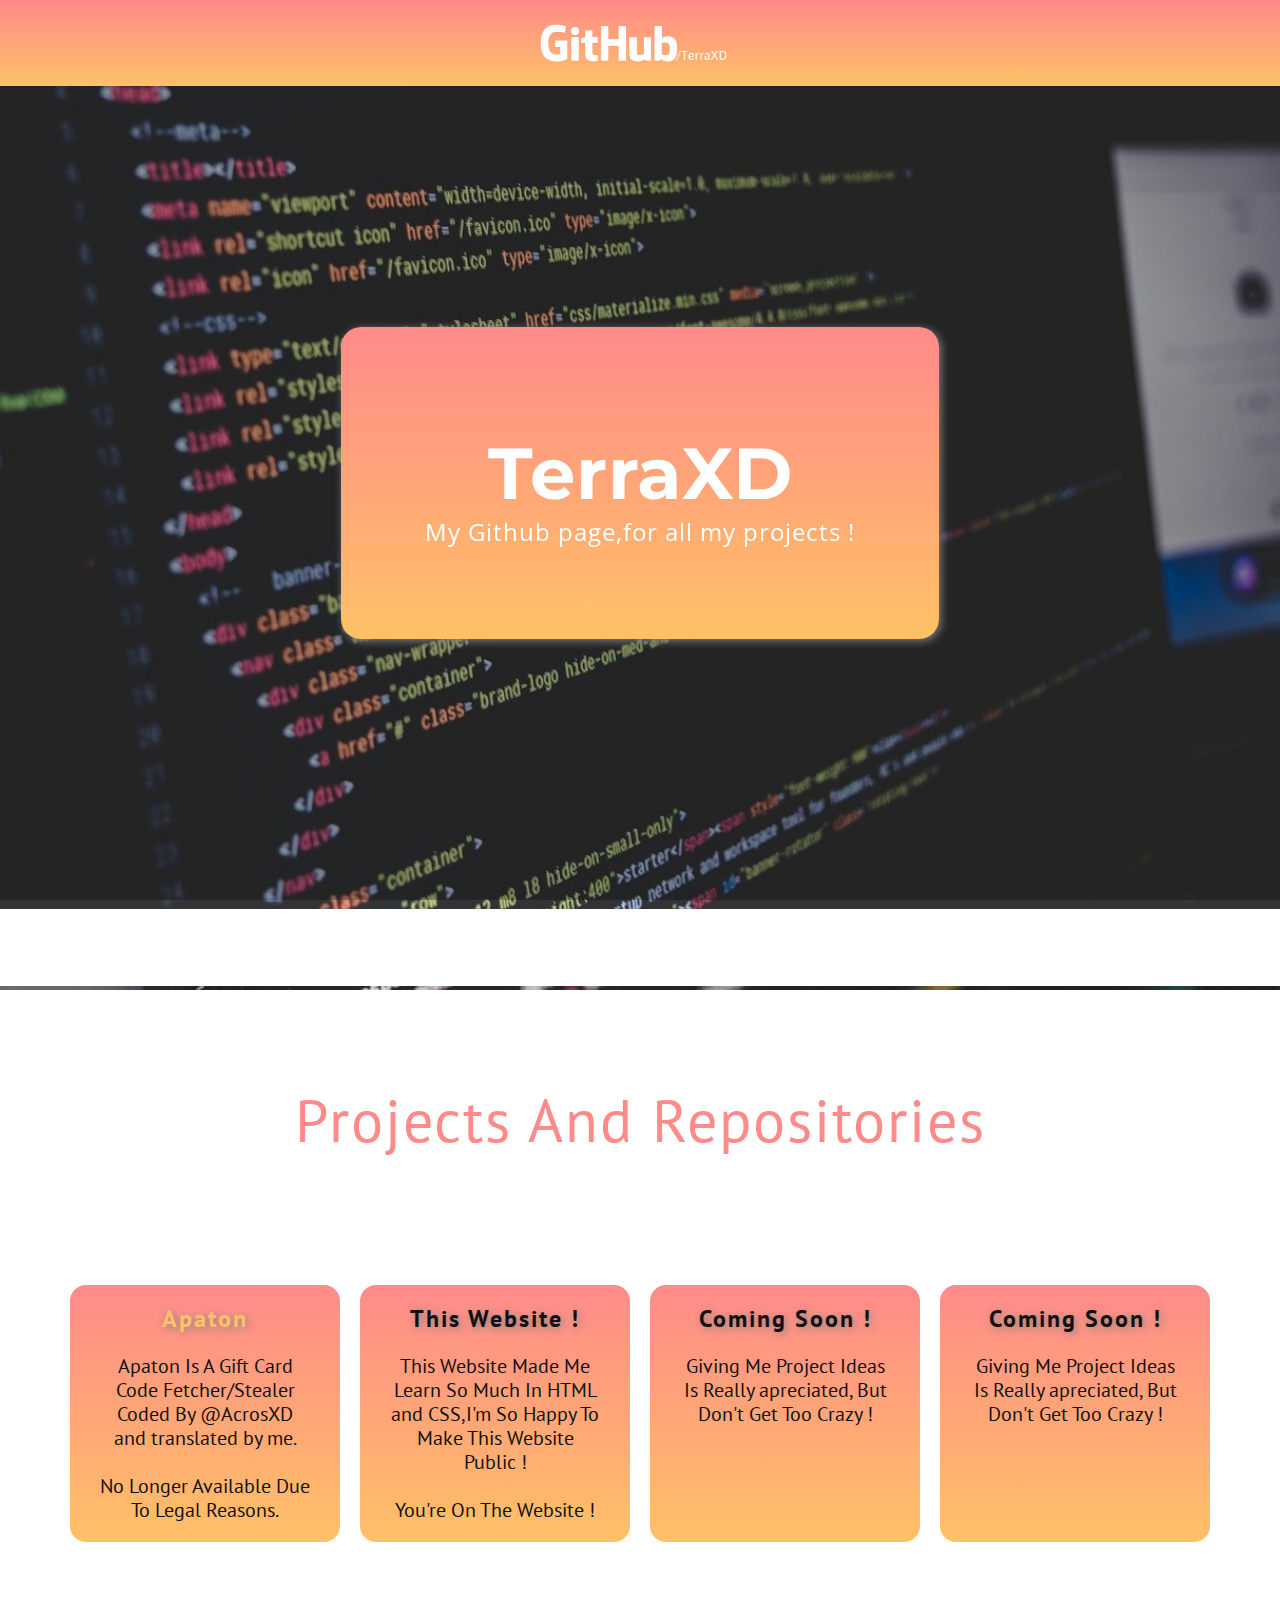
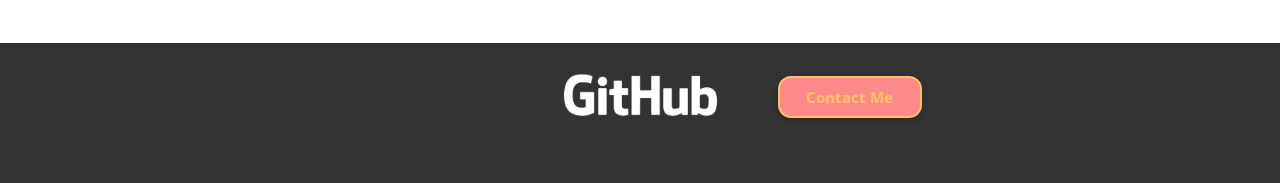
==== commit 71a31c4a: "Update index.html" ====
--- a/docs/index.html
+++ b/docs/index.html
@@ -97,15 +97,6 @@
         <a href="mailto:TerraXD.contact@gmail.com" class="u-active-white u-border-2 u-border-active-white u-border-hover-palette-2-base u-border-palette-3-base u-btn u-btn-round u-button-style u-hover-palette-3-base u-palette-2-base u-radius-13 u-text-active-black u-text-hover-black u-text-palette-3-base u-btn-1">Contact Me</a>
       </div></footer>
     <section class="u-backlink u-clearfix u-grey-80">
-      <a class="u-link" href="https://nicepage.com/templates" target="_blank">
-        <span>Template</span>
-      </a>
-      <p class="u-text">
-        <span>created with</span>
-      </p>
-      <a class="u-link" href="https://nicepage.com/" target="_blank">
-        <span>Web Design Software</span>
-      </a>. 
     </section>
   
-</body></html>+</body></html>
